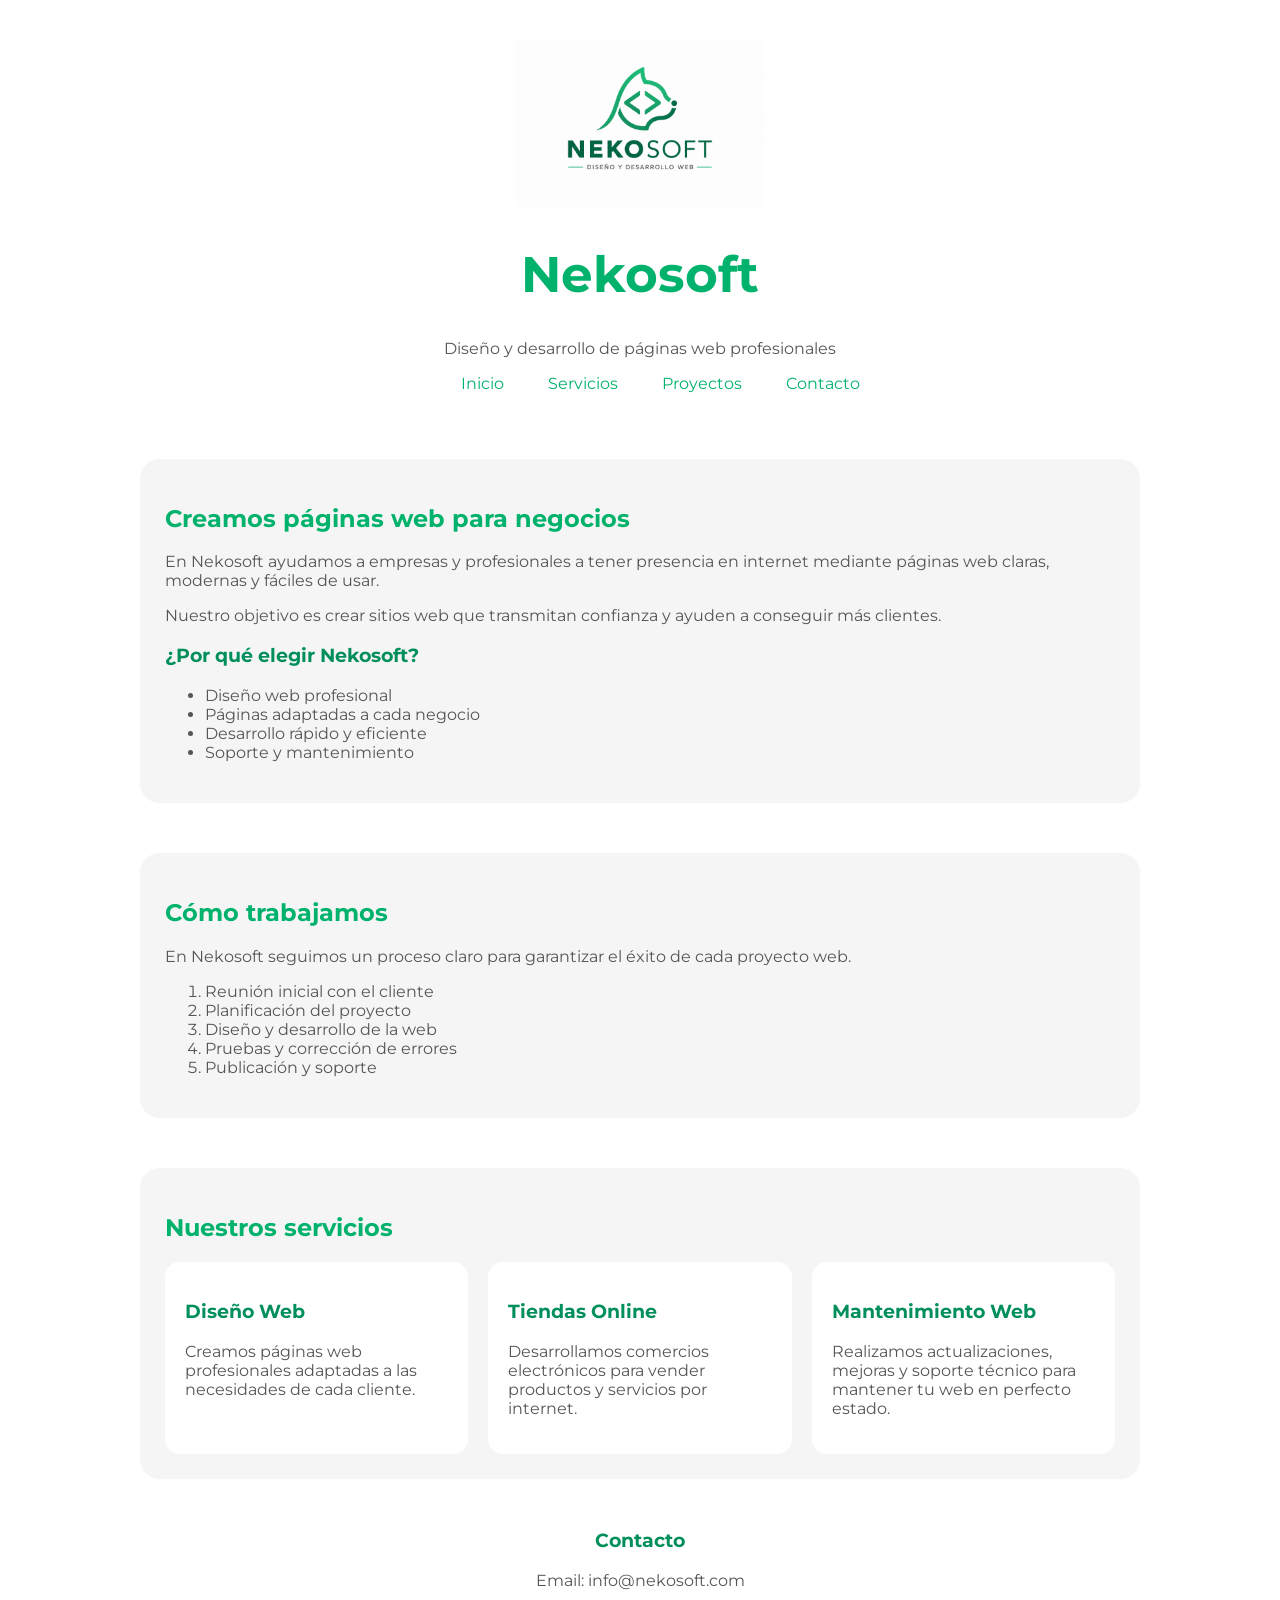
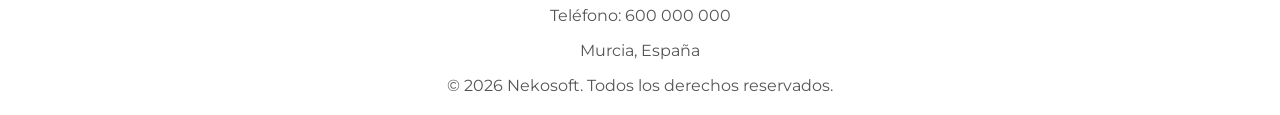
==== index.html @ decd9629 "Crear diseño de tarjetas para la sección de servicios con Flexbox" ====
<!DOCTYPE html>
<html lang="es">

<head>
    <meta charset="UTF-8">
    
    <link rel="preconnect" href="https://fonts.googleapis.com">
    <link rel="preconnect" href="https://fonts.gstatic.com" crossorigin>
    <link href="https://fonts.googleapis.com/css2?family=Montserrat:wght@300;400;500;600;700&display=swap" rel="stylesheet">
    <link rel="stylesheet" href="assets/css/style.css">

    <title>Nekosoft</title>
</head>

<body>
    <header>

        <img
        class="logo"
        src="assets/images/logoheader.png"
        alt="Logo de Nekosoft">

        <h1>Nekosoft</h1>

        <p>
            Diseño y desarrollo de páginas web profesionales
        </p>

        <nav>
            <ul>
                <li><a href="#">Inicio</a></li>
                <li><a href="pages/servicios.html">Servicios</a></li>
                <li><a href="pages/proyectos.html">Proyectos</a></li>
                <li><a href="pages/contacto.html">Contacto</a></li>
            </ul>
        </nav>
    </header>
    <main>

        <section>
            <h2>Creamos páginas web para negocios</h2>

            <p>
                En Nekosoft ayudamos a empresas y profesionales a tener presencia en internet mediante páginas web claras, modernas y fáciles de usar.
            </p>

            <p>
                Nuestro objetivo es crear sitios web que transmitan confianza y ayuden a conseguir más clientes.
            </p>

            <h3>¿Por qué elegir Nekosoft?</h3>

            <ul>
                <li>Diseño web profesional</li>
                <li>Páginas adaptadas a cada negocio</li>
                <li>Desarrollo rápido y eficiente</li>
                <li>Soporte y mantenimiento</li>
            </ul>
        </section>

        <section>

            <h2>Cómo trabajamos</h2>

            <p>
                En Nekosoft seguimos un proceso claro para garantizar el éxito de cada proyecto web.
            </p>

            <ol>
                <li>Reunión inicial con el cliente</li>
                <li>Planificación del proyecto</li>
                <li>Diseño y desarrollo de la web</li>
                <li>Pruebas y corrección de errores</li>
                <li>Publicación y soporte</li>
            </ol>

        </section>

        <section class="servicios">
            <h2>Nuestros servicios</h2>

            <div class="contenedor-servicios">
                <article>
                    <h3>Diseño Web</h3>

                    <p>
                        Creamos páginas web profesionales adaptadas a las necesidades de cada cliente.
                    </p>
                </article>

                <article>
                    <h3>Tiendas Online</h3>

                    <p>
                        Desarrollamos comercios electrónicos para vender productos y servicios por internet.
                    </p>
                </article>

                <article>
                    <h3>Mantenimiento Web</h3>

                    <p>
                        Realizamos actualizaciones, mejoras y soporte técnico para mantener tu web en perfecto estado.
                    </p>
                </article>

            </div>

        </section>


    </main>

    <footer>

        <h3>Contacto</h3>

        <p>
            Email: info@nekosoft.com
        </p>

        <p>
            Teléfono: 600 000 000
        </p>

        <p>
            Murcia, España
        </p>

        <p>
            © 2026 Nekosoft. Todos los derechos reservados.
        </p>

    </footer>

</body>
</html>
---- assets/css/style.css ----
body {
    color: #555555;
    margin: 20px;
    font-family: 'Montserrat', sans-serif;
}

h1 {
    color: #00B26B;
    font-size: 50px;
}

h2 {
    color: #00B26B;
}

h3 {
    color: #008F5A;
}

header {
    text-align: center;
    padding: 20px;
    margin-bottom: 30px; 
}

.logo {
    width: 250px;
}

main {
    max-width: 1000px;
    margin: 0 auto;
}

nav ul {
    list-style: none;
}

nav li {
    display: inline;
    padding: 20px;
}

nav a {
    text-decoration: none;
    color: #00B26B;
    transition: 0.3s;
}

nav a:hover {
    color: #008F5A;
    text-decoration: underline;
}

section {
    margin-bottom: 50px;
    background-color: #f5f5f5;
    padding: 25px;
    border-radius: 20px;
    transition: 0.3s;
}

section:hover {
    background-color: #eeeeee;
}

.contenedor-servicios {
    display: flex;
    gap: 20px;
}

.contenedor-servicios article {
    flex: 1;
    background-color: white;
    padding: 20px;
    border-radius: 15px;
    transition: 0.3s;
}

.contenedor-servicios article:hover {
    background-color: #fafafa;
}

footer {
    text-align: center;
}
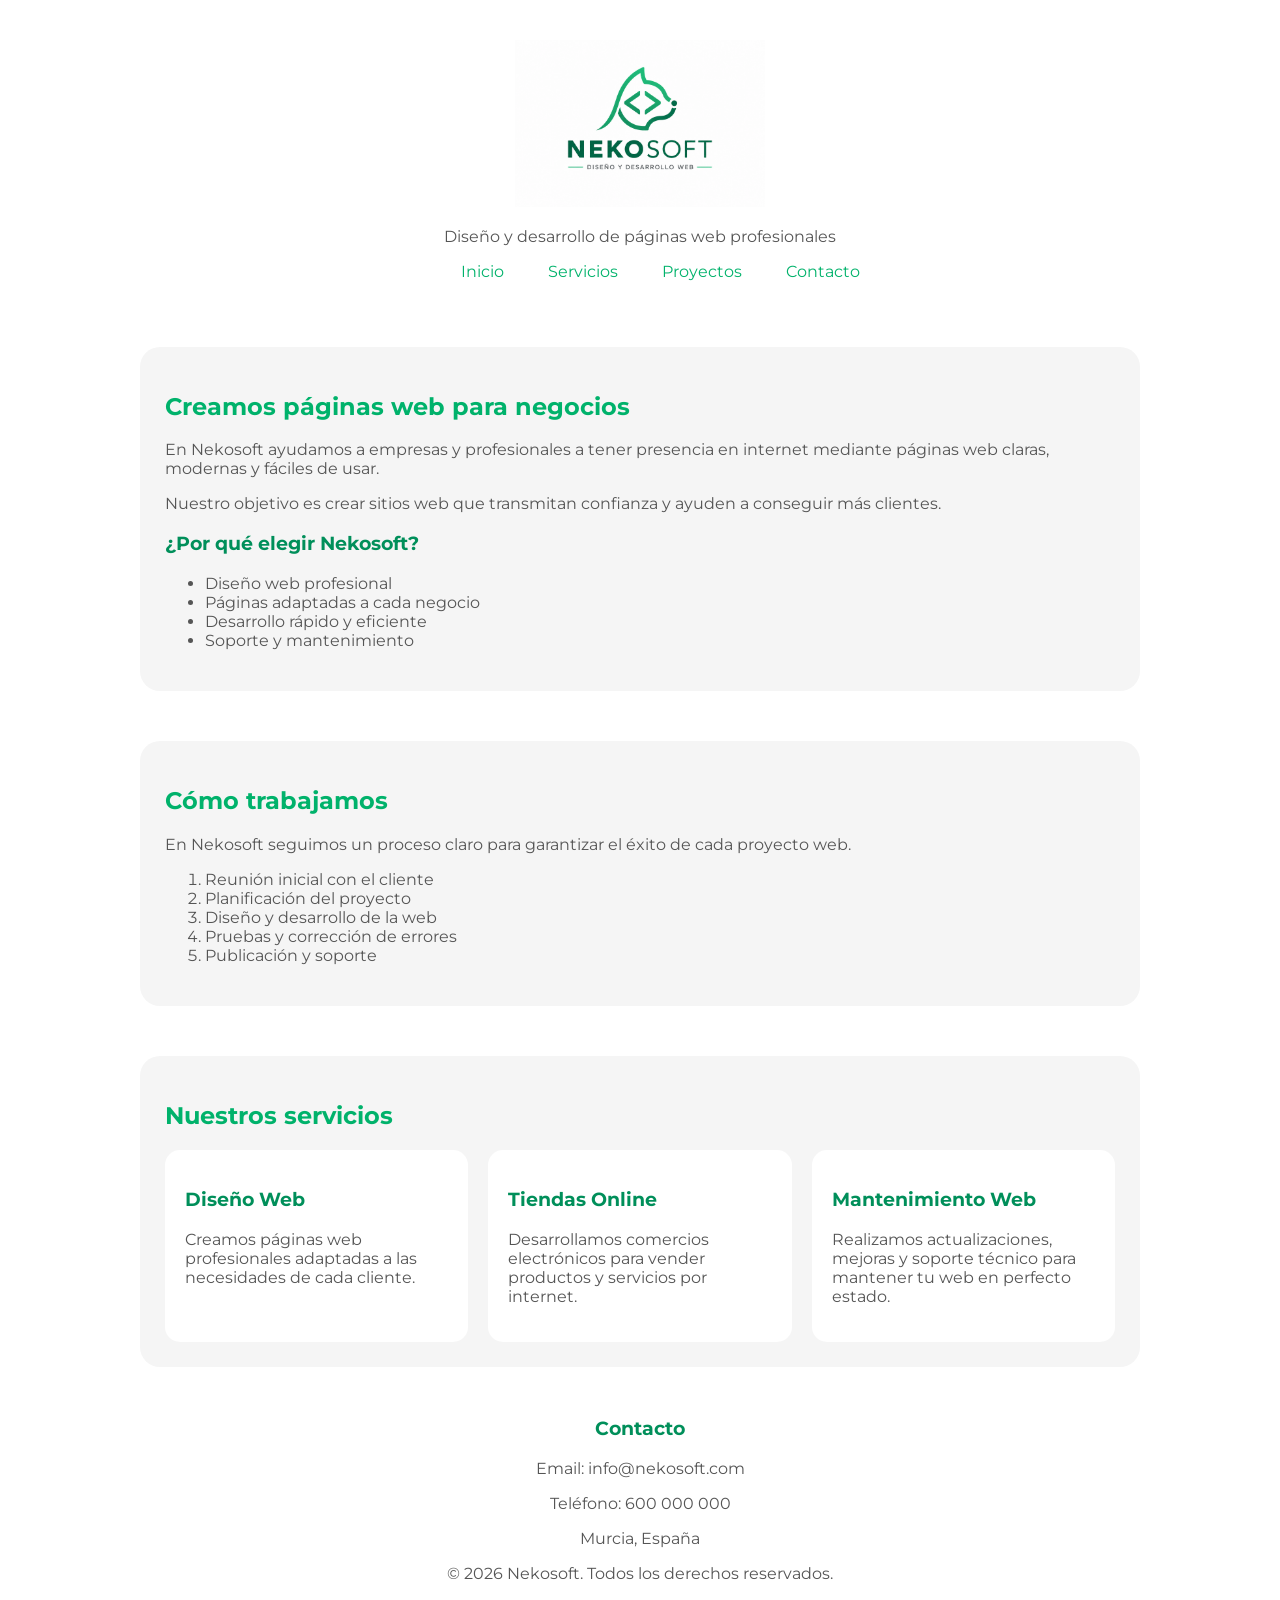
==== commit 20e3446a: "Añadir diseño de proyectos y mejorar encabezado" ====
--- a/index.html
+++ b/index.html
@@ -20,7 +20,7 @@
         src="assets/images/logoheader.png"
         alt="Logo de Nekosoft">
 
-        <h1>Nekosoft</h1>
+        <!-- <h1>Nekosoft</h1> -->
 
         <p>
             Diseño y desarrollo de páginas web profesionales
--- a/assets/css/style.css
+++ b/assets/css/style.css
@@ -81,6 +81,20 @@
     background-color: #fafafa;
 }
 
+.contenedor-proyectos {
+    display: flex;
+    gap: 20px;
+}
+
+.contenedor-proyectos article {
+    flex: 1;
+    min-width: 0;
+    background-color: white;
+    padding: 20px;
+    border-radius: 15px;
+}
+
+
 footer {
     text-align: center;
 }
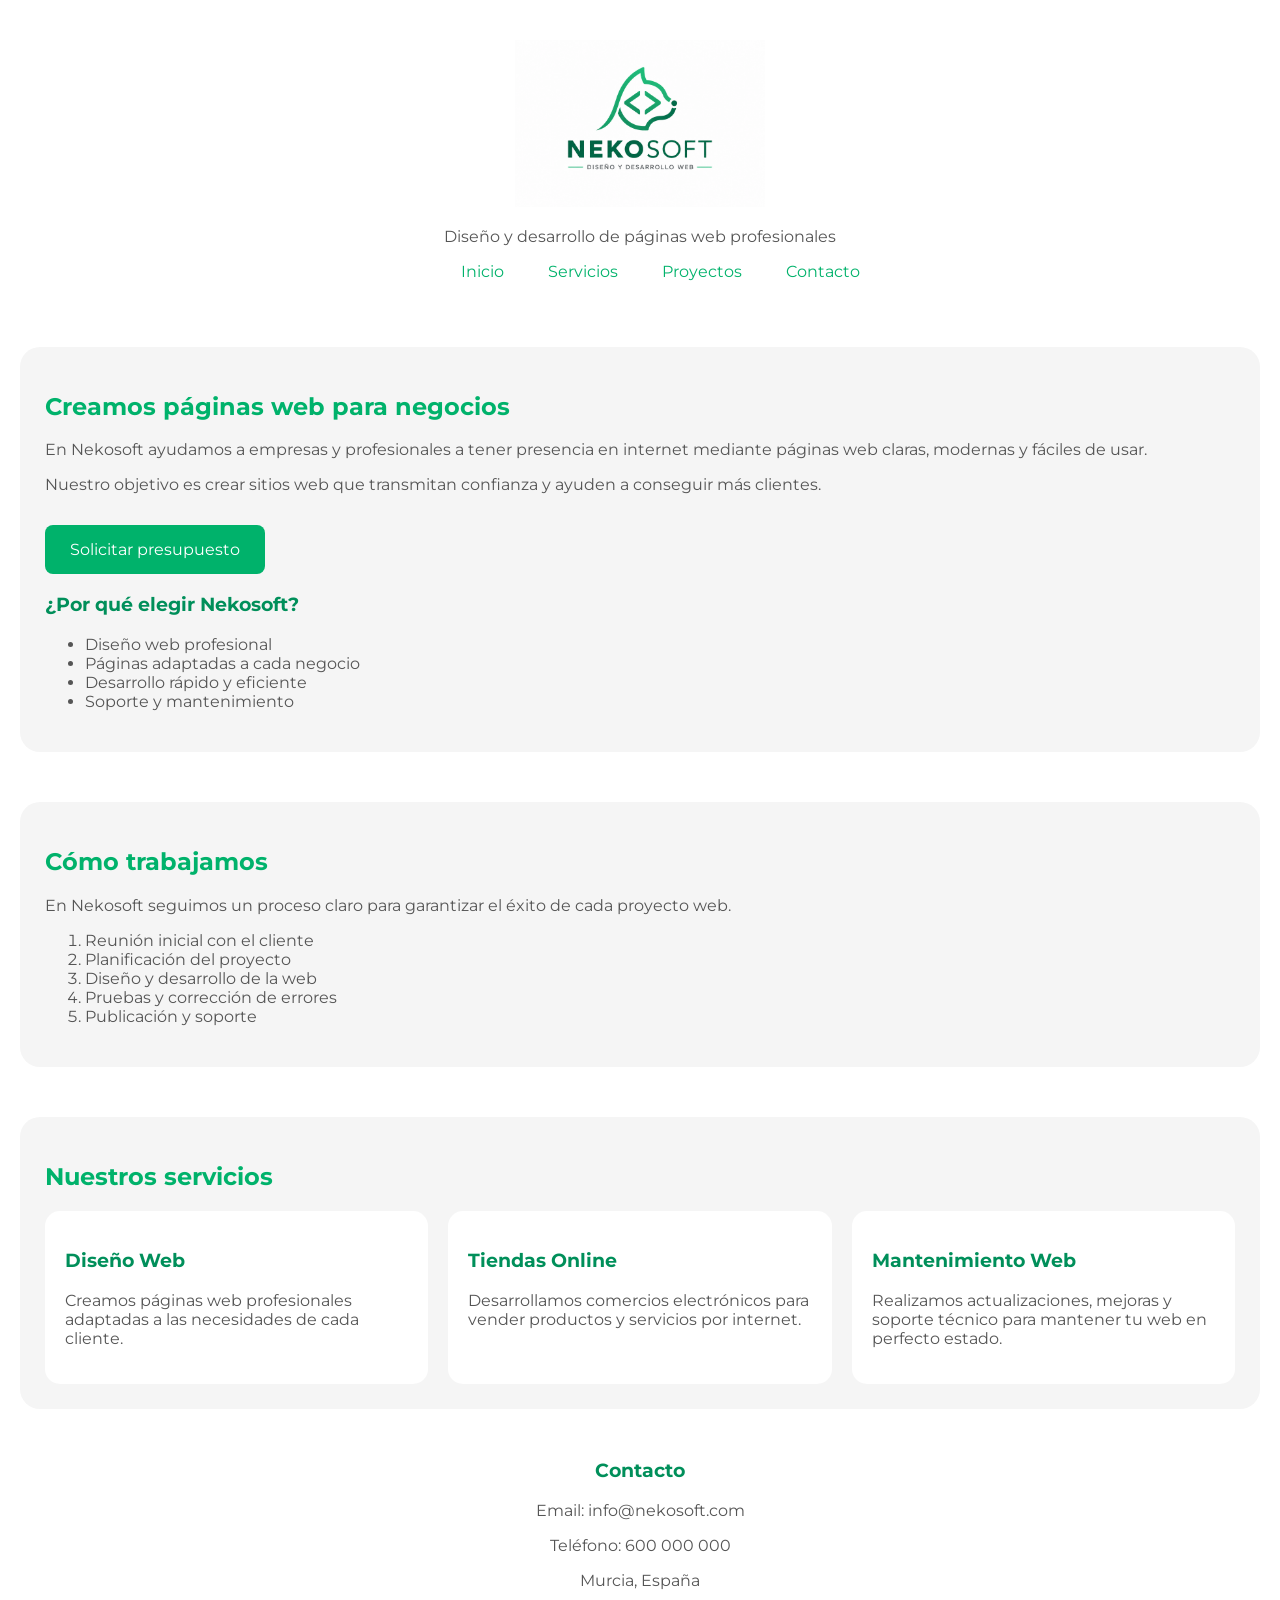
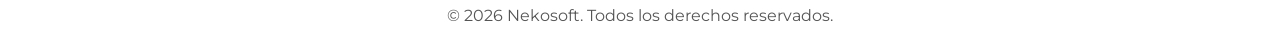
==== commit 4278878a: "Añadir imágenes y efectos hover a la sección de proyectos" ====
--- a/index.html
+++ b/index.html
@@ -37,7 +37,7 @@
     </header>
     <main>
 
-        <section>
+        <section class="hero">
             <h2>Creamos páginas web para negocios</h2>
 
             <p>
@@ -47,6 +47,10 @@
             <p>
                 Nuestro objetivo es crear sitios web que transmitan confianza y ayuden a conseguir más clientes.
             </p>
+
+            <a href="pages/contacto.html" class="boton-principal">
+                Solicitar presupuesto
+            </a>
 
             <h3>¿Por qué elegir Nekosoft?</h3>
 
--- a/assets/css/style.css
+++ b/assets/css/style.css
@@ -28,7 +28,7 @@
 }
 
 main {
-    max-width: 1000px;
+    max-width: 1800px;
     margin: 0 auto;
 }
 
@@ -94,6 +94,87 @@
     border-radius: 15px;
 }
 
+input,
+textarea {
+    width: 100%;
+    padding: 10px;
+}
+
+label {
+    display: block;
+    margin-bottom: 8px;
+}
+
+form div {
+    margin-bottom: 30px;
+}
+
+input,
+textarea {
+    width: 100%;
+    padding: 10px;
+    border: 1px solid #cccccc;
+    border-radius: 8px;
+}
+
+button {
+    background-color: #00B26B;
+    color: white;
+    padding: 12px 20px;
+    border: none;
+    border-radius: 8px;
+    font-family: 'Montserrat', sans-serif;
+    transition: 0.3s;
+}
+
+button:hover {
+    background-color: #008F5A;
+}
+
+button {
+    cursor: pointer;
+}
+
+input:focus,
+textarea:focus {
+    outline: none;
+    border: 1px solid #00B26B;
+}
+
+.boton-principal {
+    display: inline-block;
+    background-color: #00B26B;
+    color: white;
+    text-decoration: none;
+    padding: 15px 25px;
+    border-radius: 8px;
+    margin-top: 15px;
+}
+
+.boton-principal:hover {
+    background-color: #008F5A;
+}
+
+.imagen-proyecto {
+    width: 100%;
+    border-radius: 12px;
+    margin-bottom: 15px;
+    transition: 0.3s;
+
+}
+
+.contenedor-proyectos article {
+    transition: 0.3s;
+}
+
+.contenedor-proyectos article:hover {
+    transform: translateY(-10px);
+    box-shadow: 0 10px 20px rgba(0, 0, 0, 0.15);
+}
+
+.contenedor-proyectos article:hover .imagen-proyecto {
+    transform: scale(1.05);
+}
 
 footer {
     text-align: center;
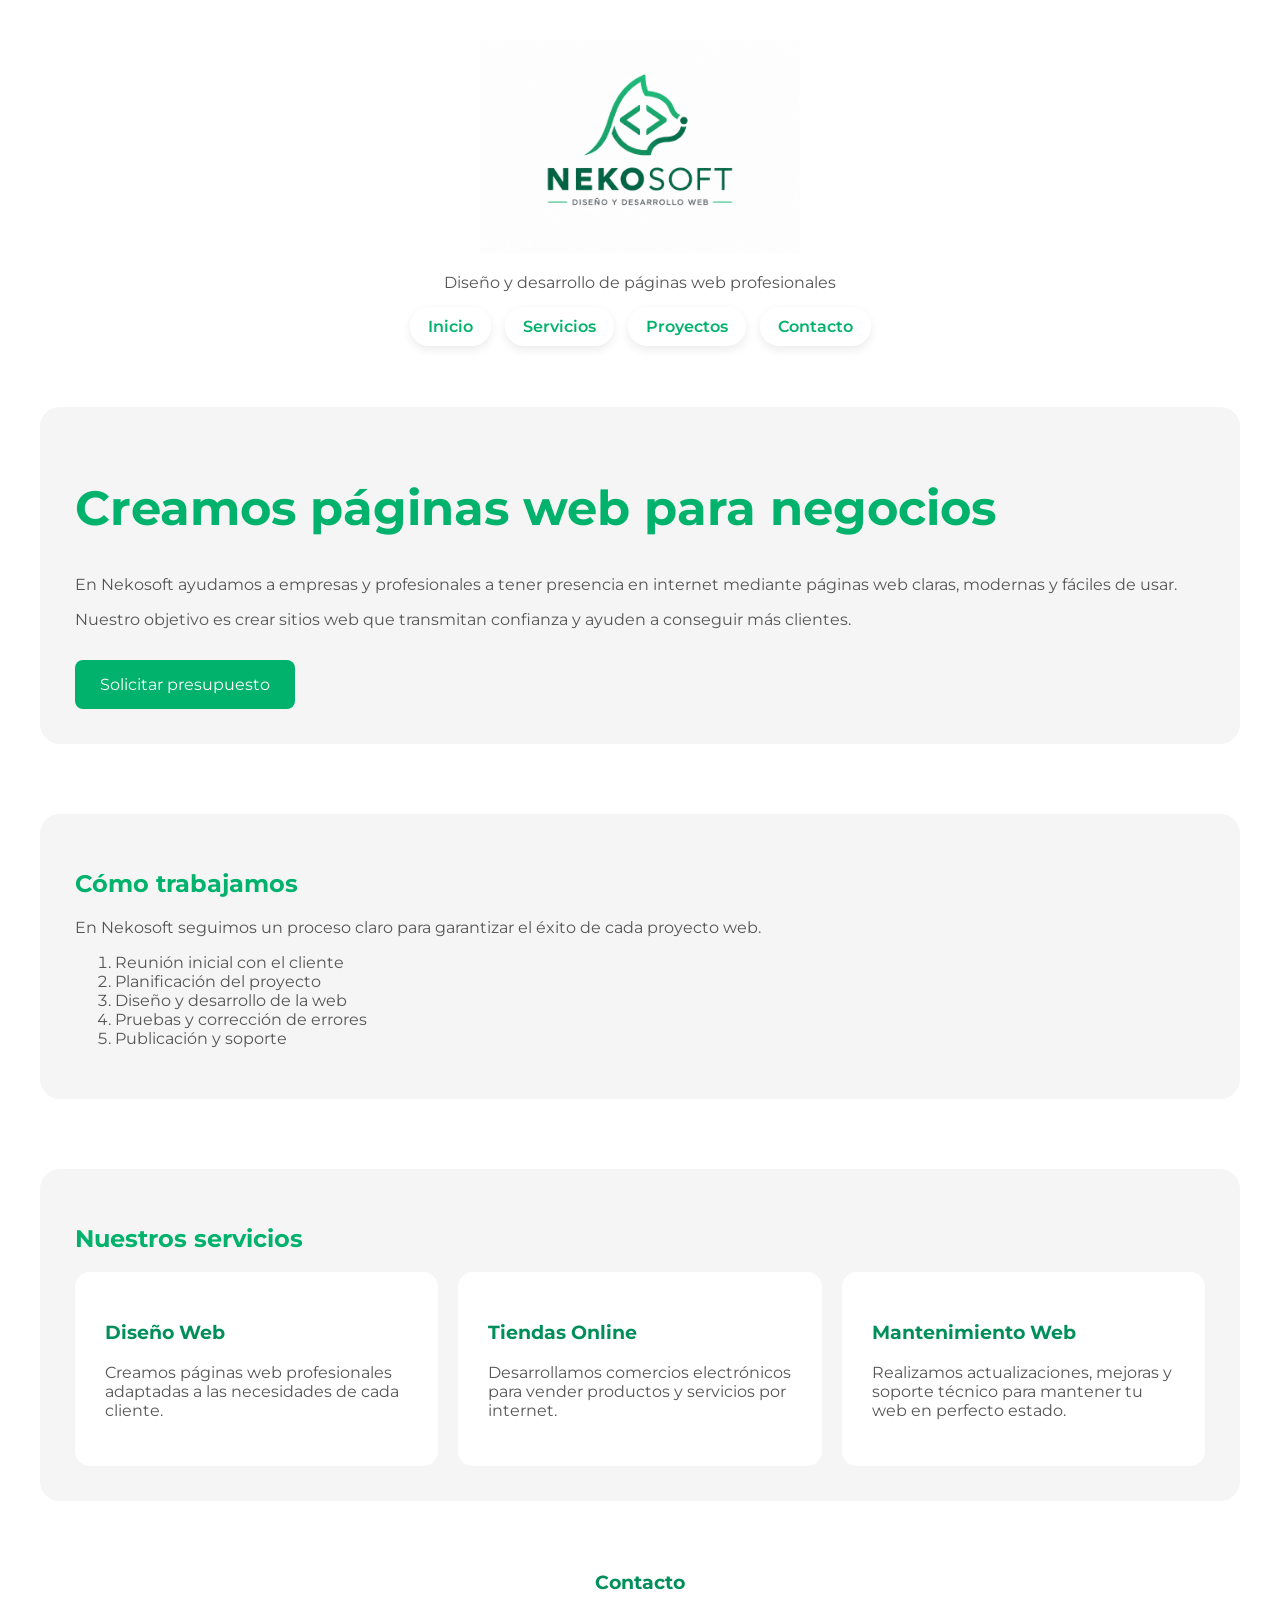
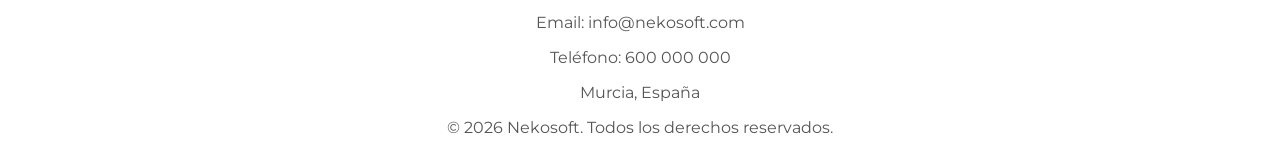
==== commit 924e9c24: "Finalizar parte de CSS" ====
--- a/index.html
+++ b/index.html
@@ -15,10 +15,12 @@
 <body>
     <header>
 
-        <img
-        class="logo"
-        src="assets/images/logoheader.png"
-        alt="Logo de Nekosoft">
+        <a href="index.html">
+            <img
+                class="logo"
+                src="assets/images/logoheader.png"
+                alt="Logo de Nekosoft">
+        </a>
 
         <!-- <h1>Nekosoft</h1> -->
 
@@ -38,28 +40,23 @@
     <main>
 
         <section class="hero">
-            <h2>Creamos páginas web para negocios</h2>
 
-            <p>
-                En Nekosoft ayudamos a empresas y profesionales a tener presencia en internet mediante páginas web claras, modernas y fáciles de usar.
-            </p>
+            <div class="hero-texto">
+                <h2>Creamos páginas web para negocios</h2>
 
-            <p>
-                Nuestro objetivo es crear sitios web que transmitan confianza y ayuden a conseguir más clientes.
-            </p>
+                <p>
+                    En Nekosoft ayudamos a empresas y profesionales a tener presencia en internet mediante páginas web claras, modernas y fáciles de usar.
+                </p>
 
-            <a href="pages/contacto.html" class="boton-principal">
-                Solicitar presupuesto
-            </a>
+                <p>
+                    Nuestro objetivo es crear sitios web que transmitan confianza y ayuden a conseguir más clientes.
+                </p>
 
-            <h3>¿Por qué elegir Nekosoft?</h3>
+                <a href="pages/contacto.html" class="boton-principal">
+                    Solicitar presupuesto
+                </a>
+            </div>
 
-            <ul>
-                <li>Diseño web profesional</li>
-                <li>Páginas adaptadas a cada negocio</li>
-                <li>Desarrollo rápido y eficiente</li>
-                <li>Soporte y mantenimiento</li>
-            </ul>
         </section>
 
         <section>
--- a/assets/css/style.css
+++ b/assets/css/style.css
@@ -24,44 +24,48 @@
 }
 
 .logo {
-    width: 250px;
+    width: 320px;
 }
 
 main {
-    max-width: 1800px;
+    max-width: 1200px;
     margin: 0 auto;
 }
 
 nav ul {
     list-style: none;
+    padding: 0;
+    margin-top: 20px;
 }
 
 nav li {
-    display: inline;
-    padding: 20px;
+    display: inline-block;
+    margin: 5px;
 }
 
 nav a {
     text-decoration: none;
     color: #00B26B;
-    transition: 0.3s;
+    background-color: white;
+    padding: 10px 18px;
+    border-radius: 25px;
+    font-weight: 600;
+    transition: 0.3s;
+    box-shadow: 0 4px 10px rgba(0, 0, 0, 0.08);
 }
 
 nav a:hover {
-    color: #008F5A;
+    background-color: #00B26B;
+    color: white;
+    text-decoration: none;
     text-decoration: underline;
 }
 
 section {
-    margin-bottom: 50px;
+    margin-bottom: 70px;
     background-color: #f5f5f5;
-    padding: 25px;
+    padding: 35px;
     border-radius: 20px;
-    transition: 0.3s;
-}
-
-section:hover {
-    background-color: #eeeeee;
 }
 
 .contenedor-servicios {
@@ -72,13 +76,14 @@
 .contenedor-servicios article {
     flex: 1;
     background-color: white;
-    padding: 20px;
+    padding: 30px;
     border-radius: 15px;
     transition: 0.3s;
 }
 
 .contenedor-servicios article:hover {
-    background-color: #fafafa;
+    transform: translateY(-5px);
+    box-shadow: 0 8px 16px rgba(0, 0, 0, 0.10);
 }
 
 .contenedor-proyectos {
@@ -92,6 +97,12 @@
     background-color: white;
     padding: 20px;
     border-radius: 15px;
+    transition: 0.3s;
+}
+
+.contenedor-proyectos article:hover {
+    transform: translateY(-10px);
+    box-shadow: 0 10px 20px rgba(0, 0, 0, 0.15);
 }
 
 input,
@@ -176,6 +187,27 @@
     transform: scale(1.05);
 }
 
+.hero h2 {
+    font-size: 48px;
+    line-height: 1.1;
+}
+
+.hero {
+    display: flex;
+    align-items: center;
+    gap: 40px;
+}
+
+.hero-texto {
+    flex: 1;
+}
+
+
+.hero-imagen img {
+    width: 100%;
+    border-radius: 20px;
+}
+
 footer {
     text-align: center;
 }
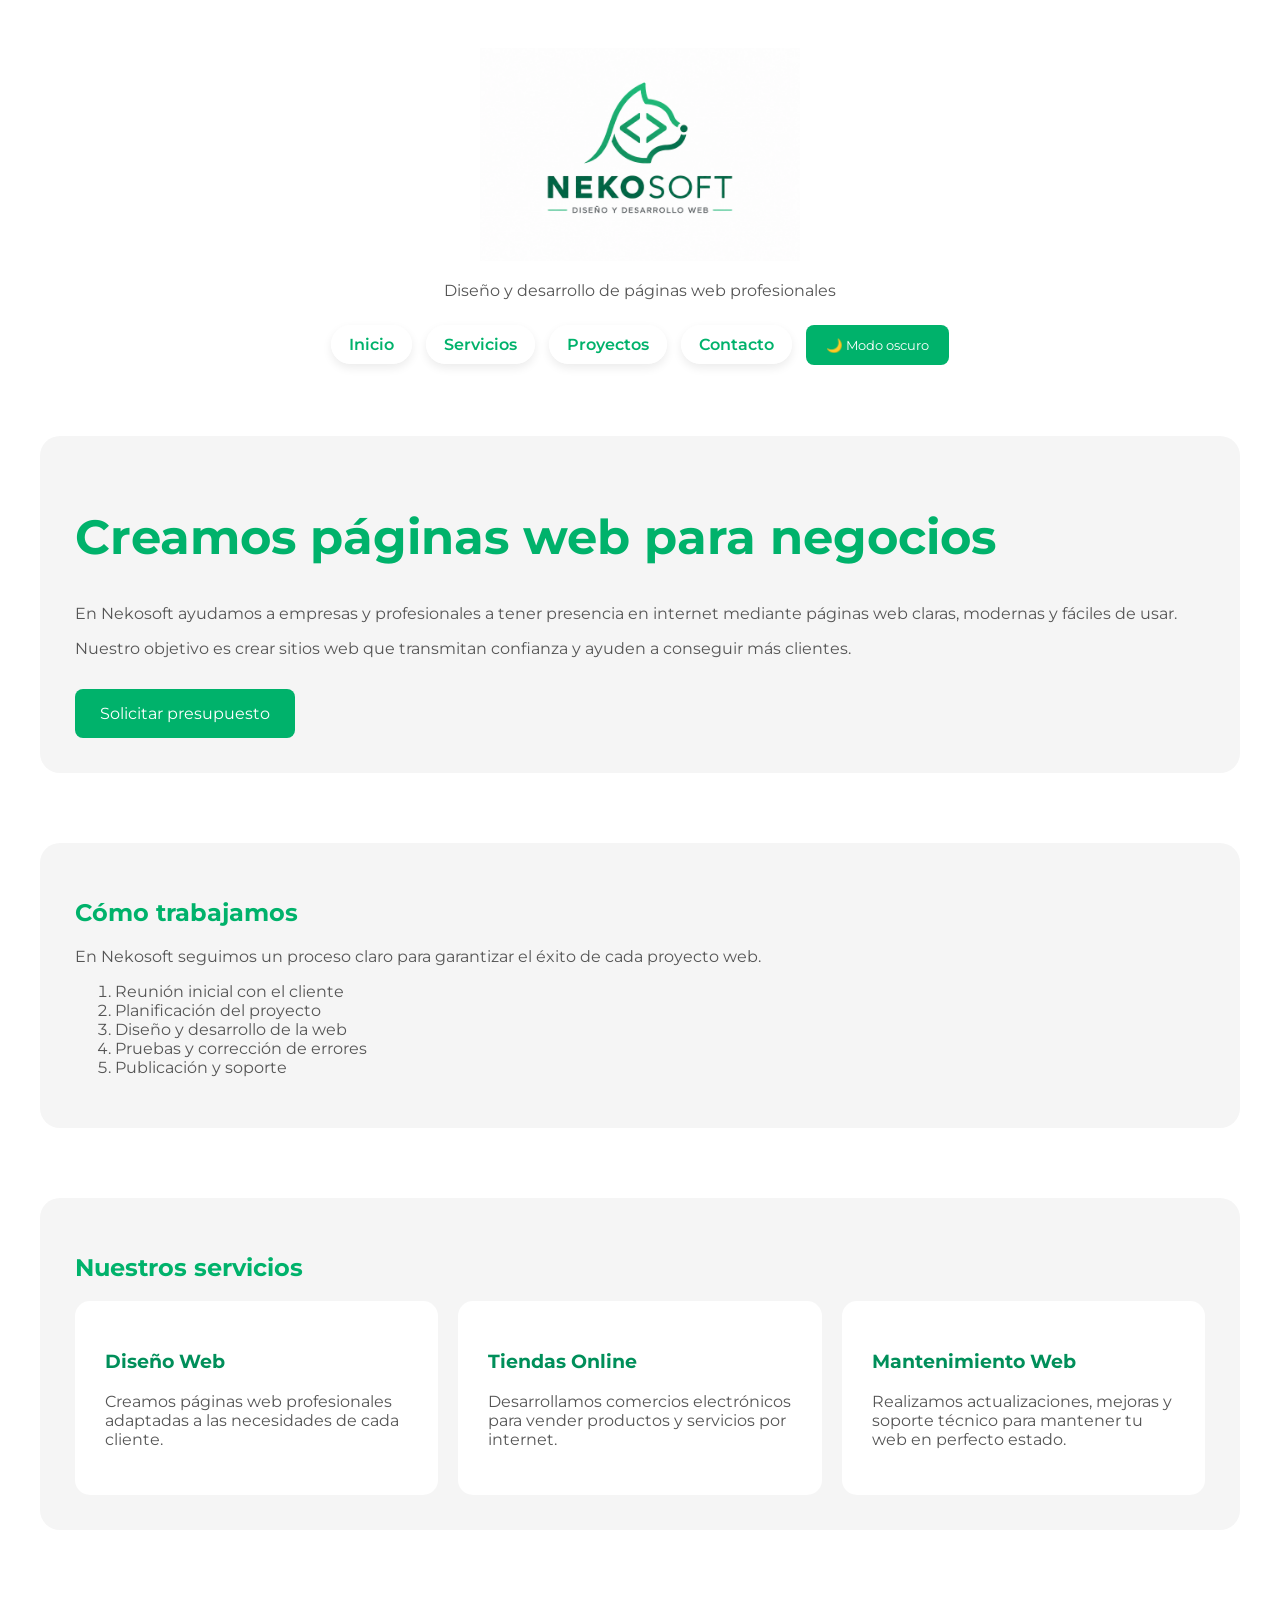
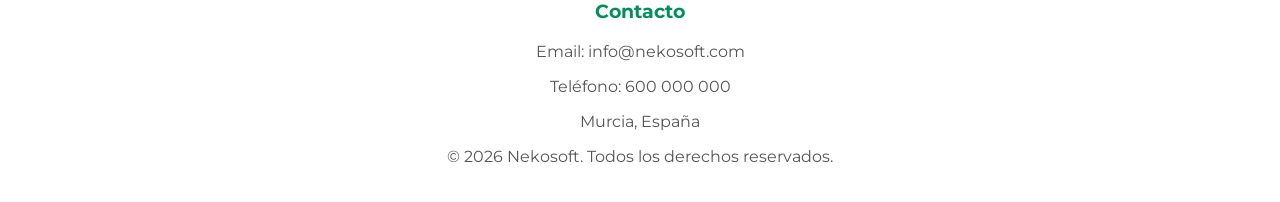
==== commit f3a27bc9: "Corregir formulario y añadir modo oscuro persistente" ====
--- a/index.html
+++ b/index.html
@@ -3,6 +3,12 @@
 
 <head>
     <meta charset="UTF-8">
+
+    <script>
+        if (localStorage.getItem("modoOscuro") === "activado") {
+            document.documentElement.classList.add("oscuro");
+        }
+    </script>
     
     <link rel="preconnect" href="https://fonts.googleapis.com">
     <link rel="preconnect" href="https://fonts.gstatic.com" crossorigin>
@@ -34,6 +40,7 @@
                 <li><a href="pages/servicios.html">Servicios</a></li>
                 <li><a href="pages/proyectos.html">Proyectos</a></li>
                 <li><a href="pages/contacto.html">Contacto</a></li>
+                <li><button id="modo-oscuro">🌙 Modo oscuro</button></li>
             </ul>
         </nav>
     </header>
@@ -134,5 +141,7 @@
 
     </footer>
 
+<script src="assets/js/script.js"></script>
+
 </body>
 </html>
--- a/assets/css/style.css
+++ b/assets/css/style.css
@@ -1,4 +1,4 @@
-body {
+html {
     color: #555555;
     margin: 20px;
     font-family: 'Montserrat', sans-serif;
@@ -152,6 +152,20 @@
     border: 1px solid #00B26B;
 }
 
+#error-nombre,
+#error-email,
+#error-mensaje {
+    color: red;
+    font-size: 14px;
+    margin-top: 5px;
+}
+
+#mensaje-exito {
+    color: green;
+    font-weight: bold;
+    margin-top: 15px;
+}
+
 .boton-principal {
     display: inline-block;
     background-color: #00B26B;
@@ -210,4 +224,35 @@
 
 footer {
     text-align: center;
-}+}
+
+html.oscuro {
+    background-color: #1e1e1e;
+    color: #f5f5f5;
+}
+
+html.oscuro section {
+    background-color: #2d2d2d;
+}
+
+html.oscuro .contenedor-servicios article,
+html.oscuro .contenedor-proyectos article {
+    background-color: #3a3a3a;
+}
+
+html.oscuro h1,
+html.oscuro h2,
+html.oscuro h3 {
+    color: #00d17d;
+}
+
+html.oscuro nav a {
+    color: #00d17d;
+}
+
+html.oscuro input,
+html.oscuro textarea {
+    background-color: #4a4a4a;
+    color: white;
+    border: 1px solid #666666;
+}
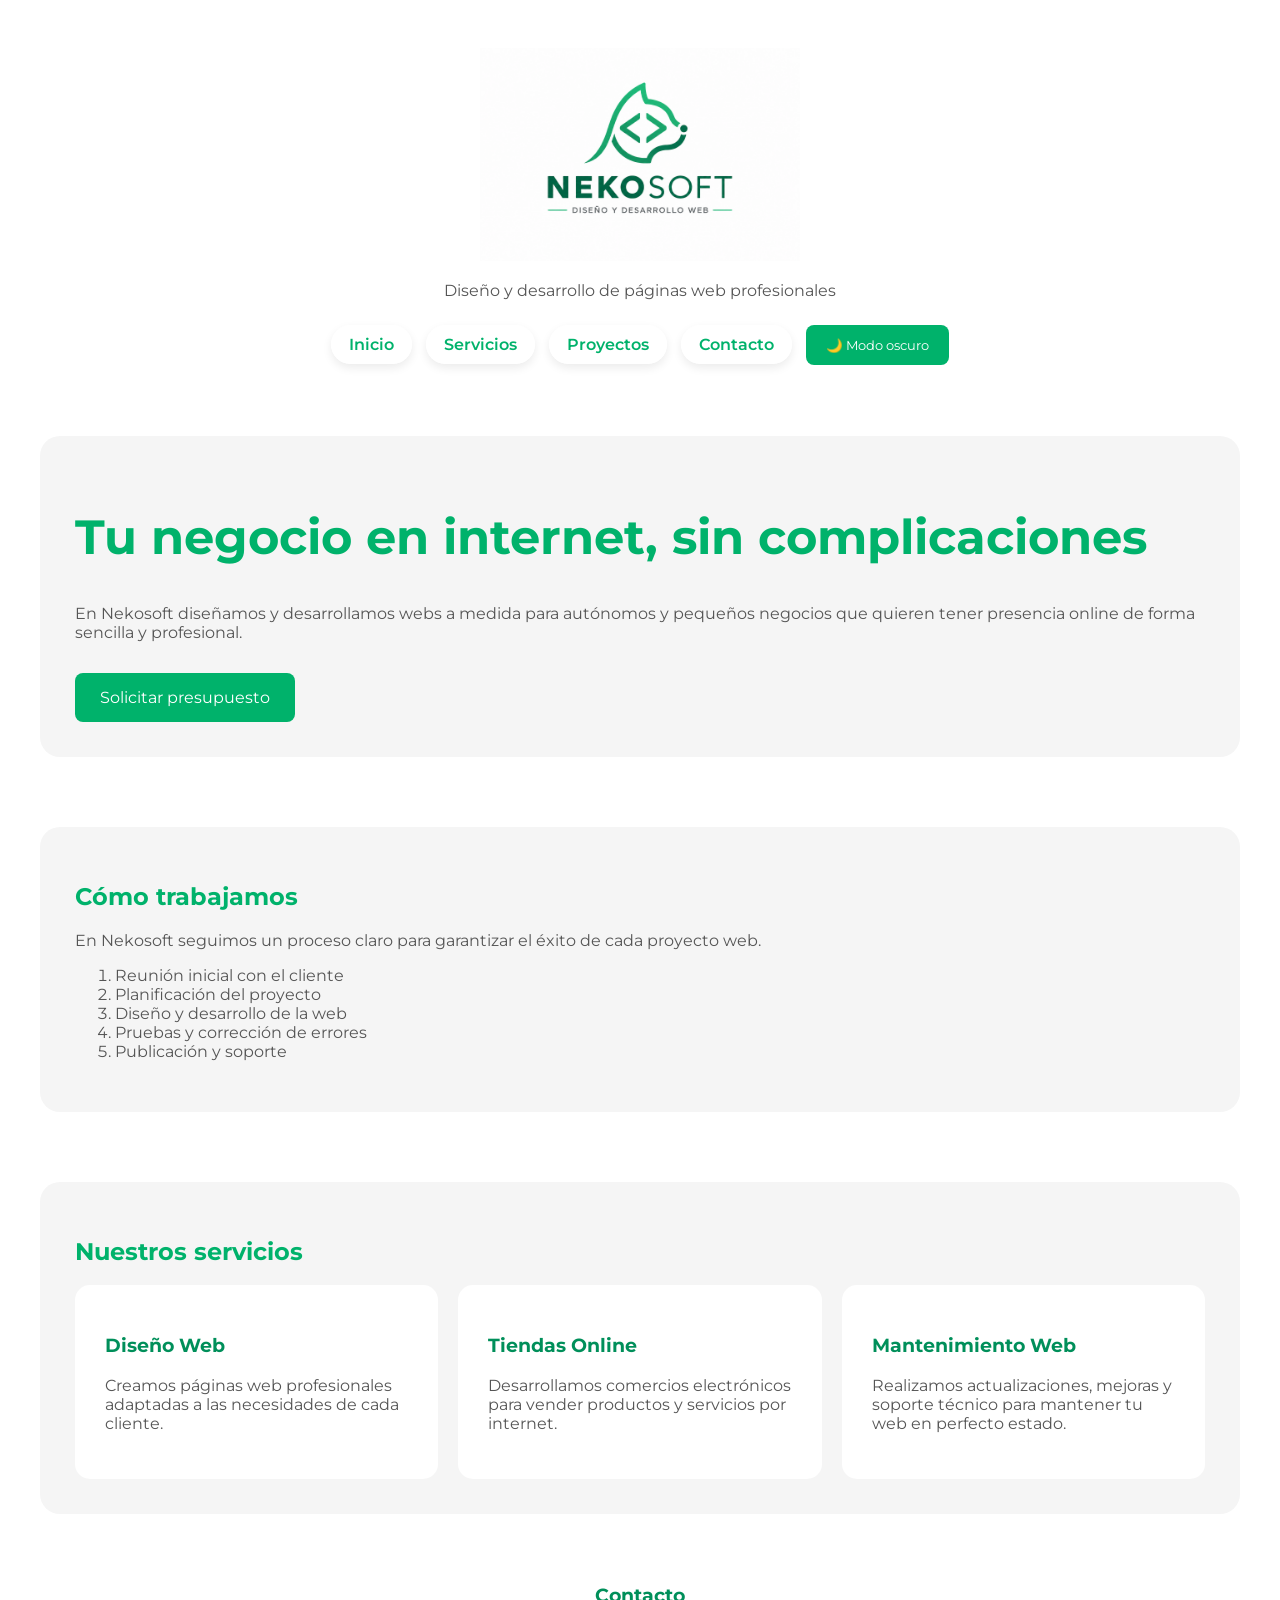
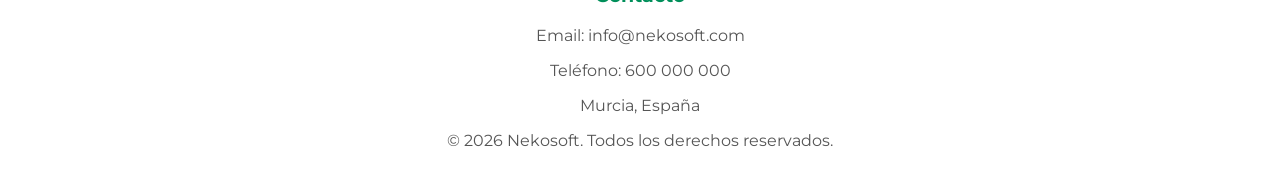
==== commit 1917f47c: "Limpiar código y mejorar copy del hero - Eliminar reglas CSS duplicadas y contradictorias - Quitar a" ====
--- a/index.html
+++ b/index.html
@@ -3,6 +3,7 @@
 
 <head>
     <meta charset="UTF-8">
+    <meta name="viewport" content="width=device-width, initial-scale=1.0">
 
     <script>
         if (localStorage.getItem("modoOscuro") === "activado") {
@@ -22,12 +23,20 @@
     <header>
 
         <a href="index.html">
+
             <img
+                id="logo-claro"
                 class="logo"
                 src="assets/images/logoheader.png"
                 alt="Logo de Nekosoft">
+
+            <img
+                id="logo-oscuro"
+                class="logo"
+                src="assets/images/logoheader_oscuro.png"
+                alt="Logo de Nekosoft">
+
         </a>
-
         <!-- <h1>Nekosoft</h1> -->
 
         <p>
@@ -49,14 +58,10 @@
         <section class="hero">
 
             <div class="hero-texto">
-                <h2>Creamos páginas web para negocios</h2>
+                <h2>Tu negocio en internet, sin complicaciones</h2>
 
                 <p>
-                    En Nekosoft ayudamos a empresas y profesionales a tener presencia en internet mediante páginas web claras, modernas y fáciles de usar.
-                </p>
-
-                <p>
-                    Nuestro objetivo es crear sitios web que transmitan confianza y ayuden a conseguir más clientes.
+                    En Nekosoft diseñamos y desarrollamos webs a medida para autónomos y pequeños negocios que quieren tener presencia online de forma sencilla y profesional.
                 </p>
 
                 <a href="pages/contacto.html" class="boton-principal">
@@ -144,4 +149,5 @@
 <script src="assets/js/script.js"></script>
 
 </body>
-</html>+</html>
+
--- a/assets/css/style.css
+++ b/assets/css/style.css
@@ -20,7 +20,7 @@
 header {
     text-align: center;
     padding: 20px;
-    margin-bottom: 30px; 
+    margin-bottom: 30px;
 }
 
 .logo {
@@ -57,8 +57,6 @@
 nav a:hover {
     background-color: #00B26B;
     color: white;
-    text-decoration: none;
-    text-decoration: underline;
 }
 
 section {
@@ -105,19 +103,8 @@
     box-shadow: 0 10px 20px rgba(0, 0, 0, 0.15);
 }
 
-input,
-textarea {
-    width: 100%;
-    padding: 10px;
-}
-
-label {
-    display: block;
-    margin-bottom: 8px;
-}
-
-form div {
-    margin-bottom: 30px;
+.contenedor-proyectos article:hover .imagen-proyecto {
+    transform: scale(1.05);
 }
 
 input,
@@ -126,6 +113,22 @@
     padding: 10px;
     border: 1px solid #cccccc;
     border-radius: 8px;
+    box-sizing: border-box;
+}
+
+input:focus,
+textarea:focus {
+    outline: none;
+    border: 1px solid #00B26B;
+}
+
+label {
+    display: block;
+    margin-bottom: 8px;
+}
+
+form div {
+    margin-bottom: 30px;
 }
 
 button {
@@ -135,21 +138,12 @@
     border: none;
     border-radius: 8px;
     font-family: 'Montserrat', sans-serif;
+    cursor: pointer;
     transition: 0.3s;
 }
 
 button:hover {
     background-color: #008F5A;
-}
-
-button {
-    cursor: pointer;
-}
-
-input:focus,
-textarea:focus {
-    outline: none;
-    border: 1px solid #00B26B;
 }
 
 #error-nombre,
@@ -174,6 +168,7 @@
     padding: 15px 25px;
     border-radius: 8px;
     margin-top: 15px;
+    transition: 0.3s;
 }
 
 .boton-principal:hover {
@@ -185,20 +180,6 @@
     border-radius: 12px;
     margin-bottom: 15px;
     transition: 0.3s;
-
-}
-
-.contenedor-proyectos article {
-    transition: 0.3s;
-}
-
-.contenedor-proyectos article:hover {
-    transform: translateY(-10px);
-    box-shadow: 0 10px 20px rgba(0, 0, 0, 0.15);
-}
-
-.contenedor-proyectos article:hover .imagen-proyecto {
-    transform: scale(1.05);
 }
 
 .hero h2 {
@@ -216,7 +197,6 @@
     flex: 1;
 }
 
-
 .hero-imagen img {
     width: 100%;
     border-radius: 20px;
@@ -225,6 +205,11 @@
 footer {
     text-align: center;
 }
+
+
+/* =========== */
+/* MODO OSCURO */
+/* =========== */
 
 html.oscuro {
     background-color: #1e1e1e;
@@ -248,6 +233,7 @@
 
 html.oscuro nav a {
     color: #00d17d;
+    background-color: #2d2d2d;
 }
 
 html.oscuro input,
@@ -256,3 +242,96 @@
     color: white;
     border: 1px solid #666666;
 }
+
+#logo-oscuro {
+    display: none;
+}
+
+html.oscuro #logo-claro {
+    display: none;
+}
+
+html.oscuro #logo-oscuro {
+    display: inline;
+}
+
+
+/* ========= */
+/* RESPONSIVE */
+/* ========= */
+
+@media (max-width: 768px) {
+
+    body {
+        margin: 10px;
+        font-size: 18px;
+    }
+
+    header {
+        padding: 10px;
+    }
+
+    .logo {
+        width: 280px;
+        max-width: 100%;
+    }
+
+    h1 {
+        font-size: 40px;
+    }
+
+    h2 {
+        font-size: 32px;
+    }
+
+    h3 {
+        font-size: 24px;
+    }
+
+    p,
+    label,
+    input,
+    textarea,
+    button,
+    a {
+        font-size: 18px;
+    }
+
+    nav ul {
+        padding: 0;
+    }
+
+    nav li {
+        display: block;
+        margin: 15px 0;
+    }
+
+    .contenedor-servicios,
+    .contenedor-proyectos {
+        flex-direction: column;
+    }
+
+    .contenedor-servicios article,
+    .contenedor-proyectos article {
+        width: 100%;
+        box-sizing: border-box;
+    }
+
+    button {
+        width: 100%;
+        padding: 15px;
+    }
+
+    .boton-principal {
+        display: block;
+        text-align: center;
+        width: 100%;
+        box-sizing: border-box;
+    }
+
+    #modo-oscuro {
+        width: auto;
+        padding: 10px 18px;
+    }
+
+}
